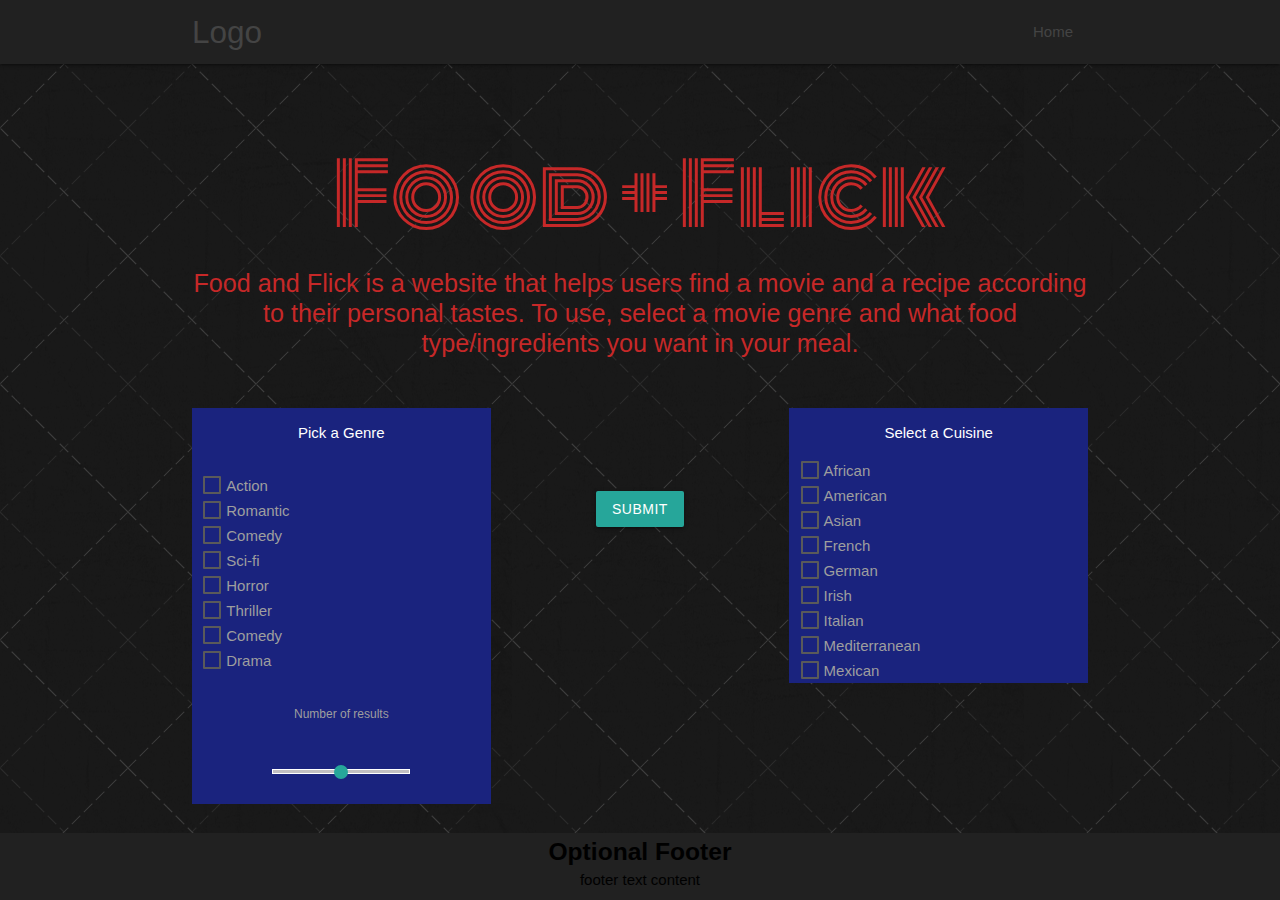
==== index.html @ fbc69330 "remove console logs" ====
<!DOCTYPE html>
<html>
  <head>
    <meta http-equiv="Content-Type" content="text/html; charset=UTF-8" />
    <meta name="viewport" content="width=device-width, initial-scale=1" />
    <title>Food & Flick</title>
    <!-- Reset Stylesheet -->
    <link
      type="text/css"
      rel="stylesheet"
      href="reset.css"
      media="screen,projection"
    />
    <!--Import Google Icon/Fonts-->
    <link
      href="https://fonts.googleapis.com/icon?family=Material+Icons"
      rel="stylesheet"
    />

    <link
      href="https://fonts.googleapis.com/css2?family=Bungee+Shade&family=Fascinate+Inline&family=Jacques+Francois+Shadow&family=Monoton&display=swap"
      rel="stylesheet"
    />
    <!--Import materialize.css-->
    <link
      type="text/css"
      rel="stylesheet"
      href="https://cdnjs.cloudflare.com/ajax/libs/materialize/1.0.0/css/materialize.min.css"
      media="screen,projection"
    />
    <!-- our stylesheet -->
    <link
      type="text/css"
      rel="stylesheet"
      href="style.css"
      media="screen,projection"
    />
    <!--Let browser know website is optimized for mobile-->
    <meta name="viewport" content="width=device-width, initial-scale=1.0" />
  </head>

  <body>
    <!-- nav bar -->
    <nav class="grey darken-4" role="navigation">
      <div class="nav-wrapper container">
        <a id="logo-container" href="#" class="brand-logo">Logo</a>
        <ul class="right hide-on-med-and-down">
          <li><a href="#">Home</a></li>
        </ul>
      </div>
    </nav>
    <!-- main body content -->
    <main>
      <div class="container main">
        <div class="row content">
          <h2 class="main-header center-align red-text text-darken-3">
            Food + Flick
          </h2>
          <p
            class="flow-text center-align red-text text-darken-3"
            id="site-info"
          >
            Food and Flick is a website that helps users find a movie and a
            recipe according to their personal tastes. To use, select a movie
            genre and what food type/ingredients you want in your meal.
          </p>
          <div class="col l4 indigo darken-4 center-align movie-genre">
            Pick a Genre
            <form action="#">
              <p id="movieform">
                <label><input type="checkbox"  value="action" /><span>Action</span></label>
                <label> <input type="checkbox"  value="romantic" /> <span>Romantic</span></label>
                <label><input type="checkbox"  value="comedy"/> <span>Comedy</span></label>
                <label><input type="checkbox"  value="sci-fi"/> <span>Sci-fi</span></label>
                <label><input type="checkbox"  value="horror"/> <span>Horror</span></label>
                <label><input type="checkbox"  value="thriller"/> <span>Thriller</span></label>
                <label><input type="checkbox"  value="comedy"/> <span>Comedy</span></label>
                <label><input type="checkbox"  value="drama"/> <span>Drama</span></label>
              </p>
            </form>
            <form action="#">
              <label for="fname">Number of results</label><br />
              <p class="range-field">
                <input type="range" id="test5" min="0" max="10" />
              </p>
            </form>
          </div>
          <div class="col l4">
            <div class="col l12 center-align button-div">
              <button
                class="btn waves-effect waves-light"
                type="submit"
                name="action"
                id="submit"
              >
                Submit
              </button>
            </div>
          </div>
          <div class="col l4 indigo darken-4 mx-2 center-align ingredients">
            <form id="foodform" action="#">
              Select a Cuisine
              <div id="foodform">
                <label><input type="checkbox" name="cuisine" class="foodcheck" value="african" /><span>African</span></label>
                <label><input type="checkbox" name="cuisine" class="foodcheck" value="american" /><span>American</span></label>
                <label><input type="checkbox" name="cuisine" class="foodcheck" value="asian"/><span>Asian</span></label>
                <label><input type="checkbox" name="cuisine" class="foodcheck" value="french"/><span>French</span></label>
                <label><input type="checkbox" name="cuisine" class="foodcheck" value="german"/><span>German</span></label>
                <label><input type="checkbox" name="cuisine" class="foodcheck" value="irish"/><span>Irish</span></label>
                <label><input type="checkbox" name="cuisine" class="foodcheck" value="italian"/><span>Italian</span></label>
                <label><input type="checkbox" name="cuisine" class="foodcheck" value="mediterranean"/><span>Mediterranean</span></label>
                <label><input type="checkbox" name="cuisine" class="foodcheck" value="mexican"/><span>Mexican</span></label>
              </div>
            </form>
            <!-- <p>
              <a class="btn-floating btn-small waves-effect waves-light red"
                ><i class="material-icons">add another</i></a>
            </p> -->
            <!-- add button? -->
          </div>
        </div>
      </div>
    </main>
    <!-- footer -->
    <footer class="page-footer grey darken-4">
      <h5 class="black-text">Optional Footer</h5>
      <p class="black-text">footer text content</p>
    </footer>
    <!--  Scripts-->
    <script src="https://code.jquery.com/jquery-3.1.1.min.js"></script>
    <script src="https://cdnjs.cloudflare.com/ajax/libs/materialize/1.0.0/js/materialize.min.js"></script>
    <script src="script.js"></script>
  </body>
</html>
---- style.css ----
nav ul a, nav .brand-logo {
    color: #444;
}

p {
    display: block;
    margin-block-start: 1em;
    margin-block-end: 1em;
    margin-inline-start: 0px;
    margin-inline-end: 0px;
    line-height: 2rem;
}

.light {
    font-weight: 300;
}

h5 {
    display: block;
    margin-block-start: 1.67em;
    margin-block-end: 1.67em;
    margin-inline-start: 0px;
    margin-inline-end: 0px;
    font-weight: bold;
}

footer.page-footer {
    padding: 5px;
    flex-shrink: 0;
    background-color: white;
    margin-block-start: auto;
}

footer h5, footer p {
    text-align: center;
    padding: 0;
    margin: 0;
}

body {
    display: flex;
    min-height: 100vh;
    flex-direction: column;
    background-image: url(crissXcross.png);
    color: white;
  }

  main {
    flex: 1 0 auto;
  }

.parallax-container {
    height: 300px;
}

/* div.row.content {
    justify-content: center;
} */

div.container.main {
    /* margin: 0px 100px 0px 100px; */
    justify-content: center;
}

p#main-text {
    margin: 0;
}

h2.main-header {
    margin-top: 85px;
    /* font-family: 'Bungee Shade', cursive;
    font-family: 'Fascinate Inline', cursive;
    font-family: 'Jacques Francois Shadow', cursive; */
    font-family: 'Monoton', cursive;
    font-size: 85px;
    margin-bottom: 20px;
    /* font-weight: bolder; */
}

div.movie-genre, div.ingredients {
    width: 100%;
    line-height: 50px;
}

div.button-div {
    justify-content: center;
    line-height: 200px;
}

[type="checkbox"]+span:not(.lever) {
    padding-left: 23px;
    padding-right: 7px;
    display: flex;
}

.material-icons {
    white-space: normal;
}

p.range-field {
    margin-inline-start: 25%;
    margin-inline-end: 25%;
}

#site-info {
    margin-bottom: 50px;
}

h2.results-header {
    margin-top: 85px;
    /* font-family: 'Bungee Shade', cursive; */
    /* font-family: 'Fascinate Inline', cursive; */
    font-family: 'Jacques Francois Shadow', cursive;
    /* font-family: 'Monoton', cursive; */
    font-size: 95px;
    margin-bottom: 20px;
}

div.result {
    line-height: 50px;
}
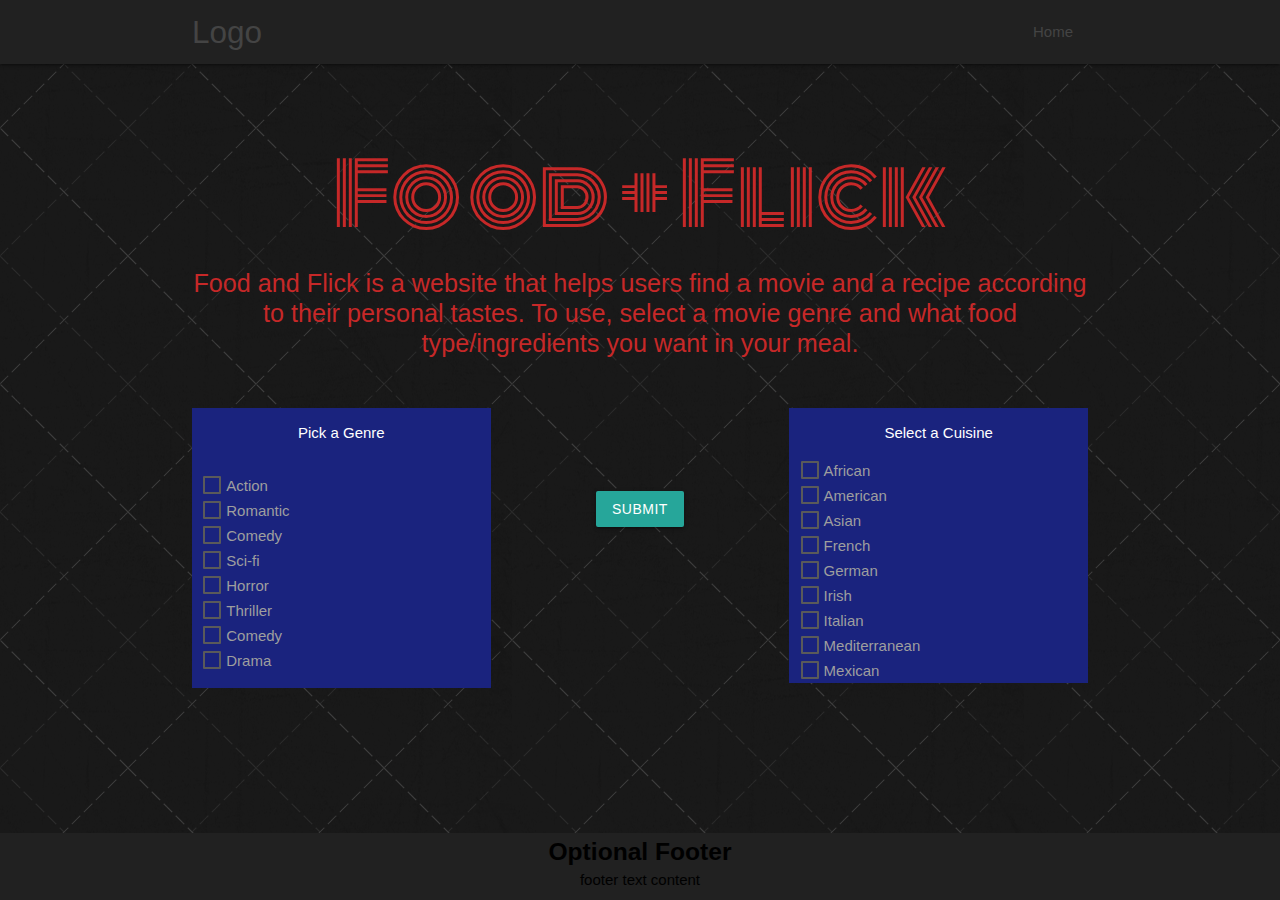
==== commit 7495a336: "finished JS" ====
--- a/index.html
+++ b/index.html
@@ -65,25 +65,25 @@
             genre and what food type/ingredients you want in your meal.
           </p>
           <div class="col l4 indigo darken-4 center-align movie-genre">
-            Pick a Genre
-            <form action="#">
-              <p id="movieform">
-                <label><input type="checkbox"  value="action" /><span>Action</span></label>
-                <label> <input type="checkbox"  value="romantic" /> <span>Romantic</span></label>
-                <label><input type="checkbox"  value="comedy"/> <span>Comedy</span></label>
-                <label><input type="checkbox"  value="sci-fi"/> <span>Sci-fi</span></label>
-                <label><input type="checkbox"  value="horror"/> <span>Horror</span></label>
-                <label><input type="checkbox"  value="thriller"/> <span>Thriller</span></label>
-                <label><input type="checkbox"  value="comedy"/> <span>Comedy</span></label>
-                <label><input type="checkbox"  value="drama"/> <span>Drama</span></label>
+            <form id="movieform" action="#">
+              Pick a Genre
+              <p>
+                <label><input type="checkbox" class="genreCheck"  value="action" /><span>Action</span></label>
+                <label> <input type="checkbox" class="genreCheck" value="romantic" /> <span>Romantic</span></label>
+                <label><input type="checkbox" class="genreCheck" value="comedy"/> <span>Comedy</span></label>
+                <label><input type="checkbox" class="genreCheck" value="scifi"/> <span>Sci-fi</span></label>
+                <label><input type="checkbox" class="genreCheck" value="horror"/> <span>Horror</span></label>
+                <label><input type="checkbox" class="genreCheck" value="thriller"/> <span>Thriller</span></label>
+                <label><input type="checkbox" class="genreCheck" value="comedy"/> <span>Comedy</span></label>
+                <label><input type="checkbox" class="genreCheck" value="drama"/> <span>Drama</span></label>
               </p>
             </form>
-            <form action="#">
+            <!-- <form action="#">
               <label for="fname">Number of results</label><br />
               <p class="range-field">
                 <input type="range" id="test5" min="0" max="10" />
               </p>
-            </form>
+            </form> -->
           </div>
           <div class="col l4">
             <div class="col l12 center-align button-div">
--- a/style.css
+++ b/style.css
@@ -118,4 +118,4 @@
 
 div.result {
     line-height: 50px;
-}+}
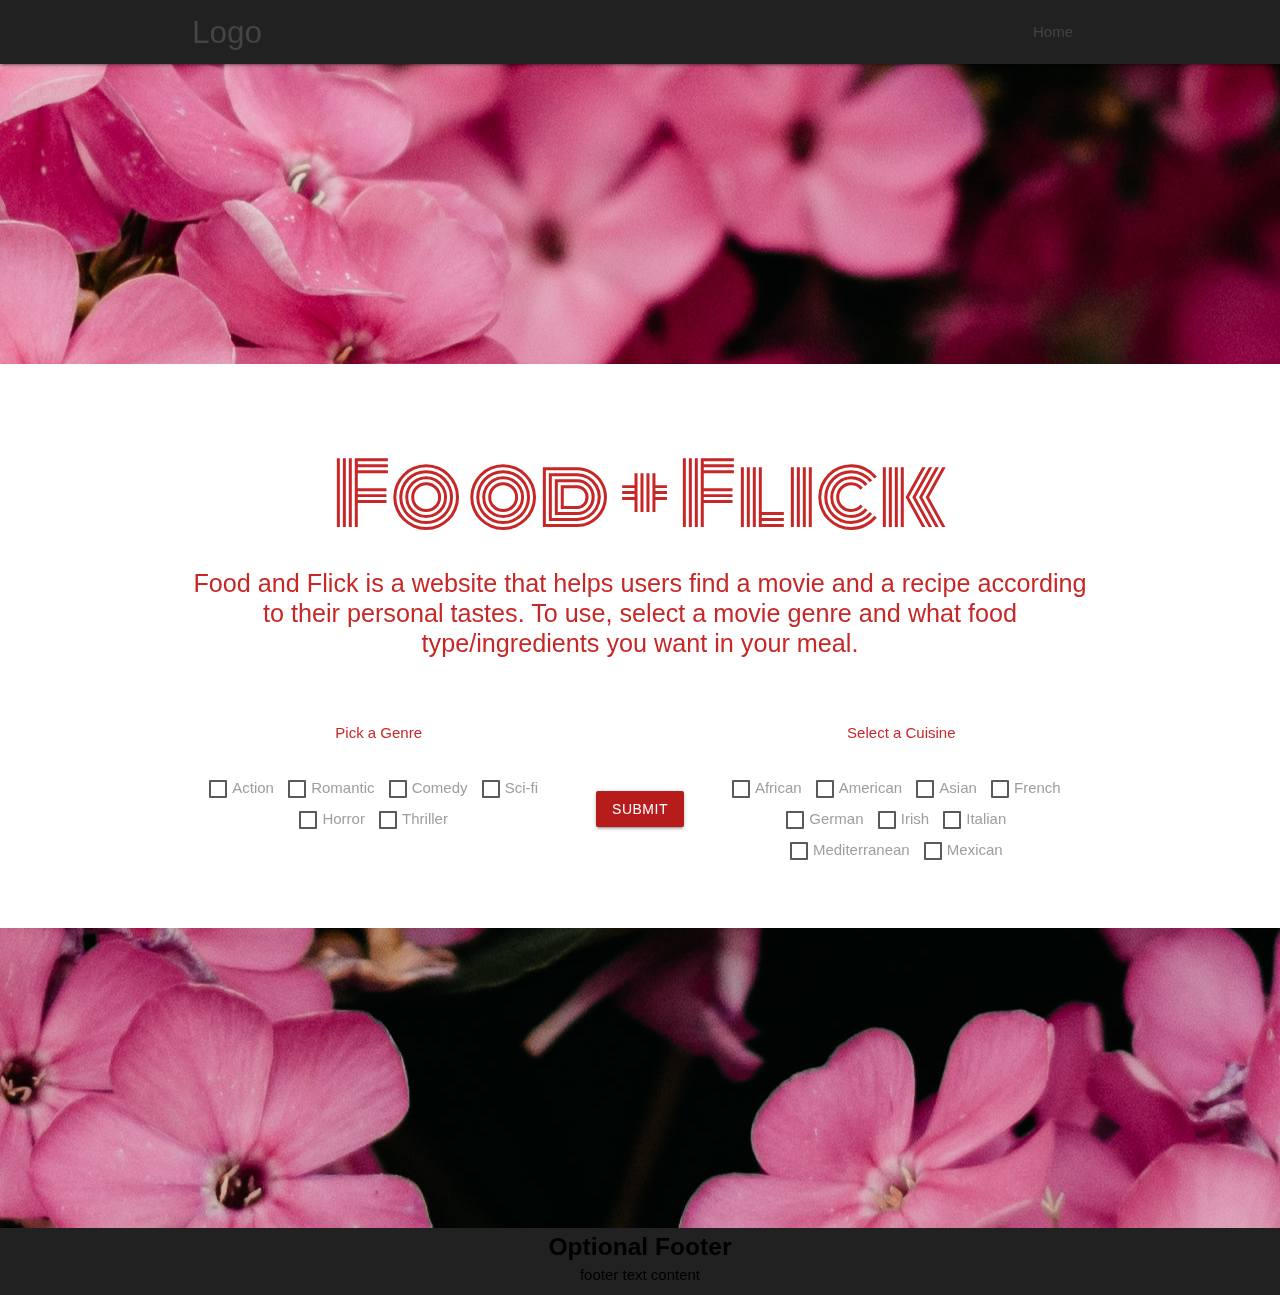
==== commit 62555f91: "update css, js" ====
--- a/index.html
+++ b/index.html
@@ -50,23 +50,28 @@
       </div>
     </nav>
     <!-- main body content -->
-    <main>
+    <main class="red-text text-darken-3">
+      <div class="parallax-container">
+      <div class="parallax"><img src="petals.jpg"></div>
+      </div>
       <div class="container main">
+      
         <div class="row content">
-          <h2 class="main-header center-align red-text text-darken-3">
+          <h3 class="main-header center-align ">
             Food + Flick
-          </h2>
+          </h3>
           <p
-            class="flow-text center-align red-text text-darken-3"
+            class="flow-text center-align"
             id="site-info"
           >
             Food and Flick is a website that helps users find a movie and a
             recipe according to their personal tastes. To use, select a movie
             genre and what food type/ingredients you want in your meal.
           </p>
-          <div class="col l4 indigo darken-4 center-align movie-genre">
-            <form id="movieform" action="#">
-              Pick a Genre
+          <!-- movie genre column -->
+          <div class="col l5 center-align movie-genre">
+            Pick a Genre
+            <form action="#" id="movieform">
               <p>
                 <label><input type="checkbox" class="genreCheck"  value="action" /><span>Action</span></label>
                 <label> <input type="checkbox" class="genreCheck" value="romantic" /> <span>Romantic</span></label>
@@ -74,21 +79,15 @@
                 <label><input type="checkbox" class="genreCheck" value="scifi"/> <span>Sci-fi</span></label>
                 <label><input type="checkbox" class="genreCheck" value="horror"/> <span>Horror</span></label>
                 <label><input type="checkbox" class="genreCheck" value="thriller"/> <span>Thriller</span></label>
-                <label><input type="checkbox" class="genreCheck" value="comedy"/> <span>Comedy</span></label>
-                <label><input type="checkbox" class="genreCheck" value="drama"/> <span>Drama</span></label>
+                <!-- <label><input type="checkbox" class="genreCheck" value="drama"/> <span>Drama</span></label> -->
               </p>
             </form>
-            <!-- <form action="#">
-              <label for="fname">Number of results</label><br />
-              <p class="range-field">
-                <input type="range" id="test5" min="0" max="10" />
-              </p>
-            </form> -->
           </div>
-          <div class="col l4">
+          <!-- submit button column -->
+          <div class="col l2">
             <div class="col l12 center-align button-div">
               <button
-                class="btn waves-effect waves-light"
+                class="btn waves-effect waves-light red darken-4"
                 type="submit"
                 name="action"
                 id="submit"
@@ -97,10 +96,12 @@
               </button>
             </div>
           </div>
-          <div class="col l4 indigo darken-4 mx-2 center-align ingredients">
+          <!-- ingredients column -->
+          <div class="col l5 mx-2 center-align ingredients">
+            Select a Cuisine
             <form id="foodform" action="#">
-              Select a Cuisine
               <div id="foodform">
+                <p>
                 <label><input type="checkbox" name="cuisine" class="foodcheck" value="african" /><span>African</span></label>
                 <label><input type="checkbox" name="cuisine" class="foodcheck" value="american" /><span>American</span></label>
                 <label><input type="checkbox" name="cuisine" class="foodcheck" value="asian"/><span>Asian</span></label>
@@ -110,16 +111,15 @@
                 <label><input type="checkbox" name="cuisine" class="foodcheck" value="italian"/><span>Italian</span></label>
                 <label><input type="checkbox" name="cuisine" class="foodcheck" value="mediterranean"/><span>Mediterranean</span></label>
                 <label><input type="checkbox" name="cuisine" class="foodcheck" value="mexican"/><span>Mexican</span></label>
+              </p>
               </div>
             </form>
-            <!-- <p>
-              <a class="btn-floating btn-small waves-effect waves-light red"
-                ><i class="material-icons">add another</i></a>
-            </p> -->
-            <!-- add button? -->
           </div>
         </div>
       </div>
+      <div class="parallax-container">
+      <div class="parallax"><img src="petals.jpg"></div>
+    </div>
     </main>
     <!-- footer -->
     <footer class="page-footer grey darken-4">
--- a/style.css
+++ b/style.css
@@ -27,7 +27,6 @@
 footer.page-footer {
     padding: 5px;
     flex-shrink: 0;
-    background-color: white;
     margin-block-start: auto;
 }
 
@@ -41,8 +40,6 @@
     display: flex;
     min-height: 100vh;
     flex-direction: column;
-    background-image: url(crissXcross.png);
-    color: white;
   }
 
   main {
@@ -53,20 +50,16 @@
     height: 300px;
 }
 
-/* div.row.content {
-    justify-content: center;
-} */
-
 div.container.main {
     /* margin: 0px 100px 0px 100px; */
-    justify-content: center;
+    justify-content: center
 }
 
 p#main-text {
     margin: 0;
 }
 
-h2.main-header {
+h3.main-header {
     margin-top: 85px;
     /* font-family: 'Bungee Shade', cursive;
     font-family: 'Fascinate Inline', cursive;
@@ -87,12 +80,6 @@
     line-height: 200px;
 }
 
-[type="checkbox"]+span:not(.lever) {
-    padding-left: 23px;
-    padding-right: 7px;
-    display: flex;
-}
-
 .material-icons {
     white-space: normal;
 }
@@ -106,16 +93,10 @@
     margin-bottom: 50px;
 }
 
-h2.results-header {
-    margin-top: 85px;
-    /* font-family: 'Bungee Shade', cursive; */
-    /* font-family: 'Fascinate Inline', cursive; */
-    font-family: 'Jacques Francois Shadow', cursive;
-    /* font-family: 'Monoton', cursive; */
-    font-size: 95px;
-    margin-bottom: 20px;
+
+[type="checkbox"]+span:not(.lever) {
+    padding-left: 23px;
+    padding-right: 10px;
+    line-height: 22px;
+
 }
-
-div.result {
-    line-height: 50px;
-}
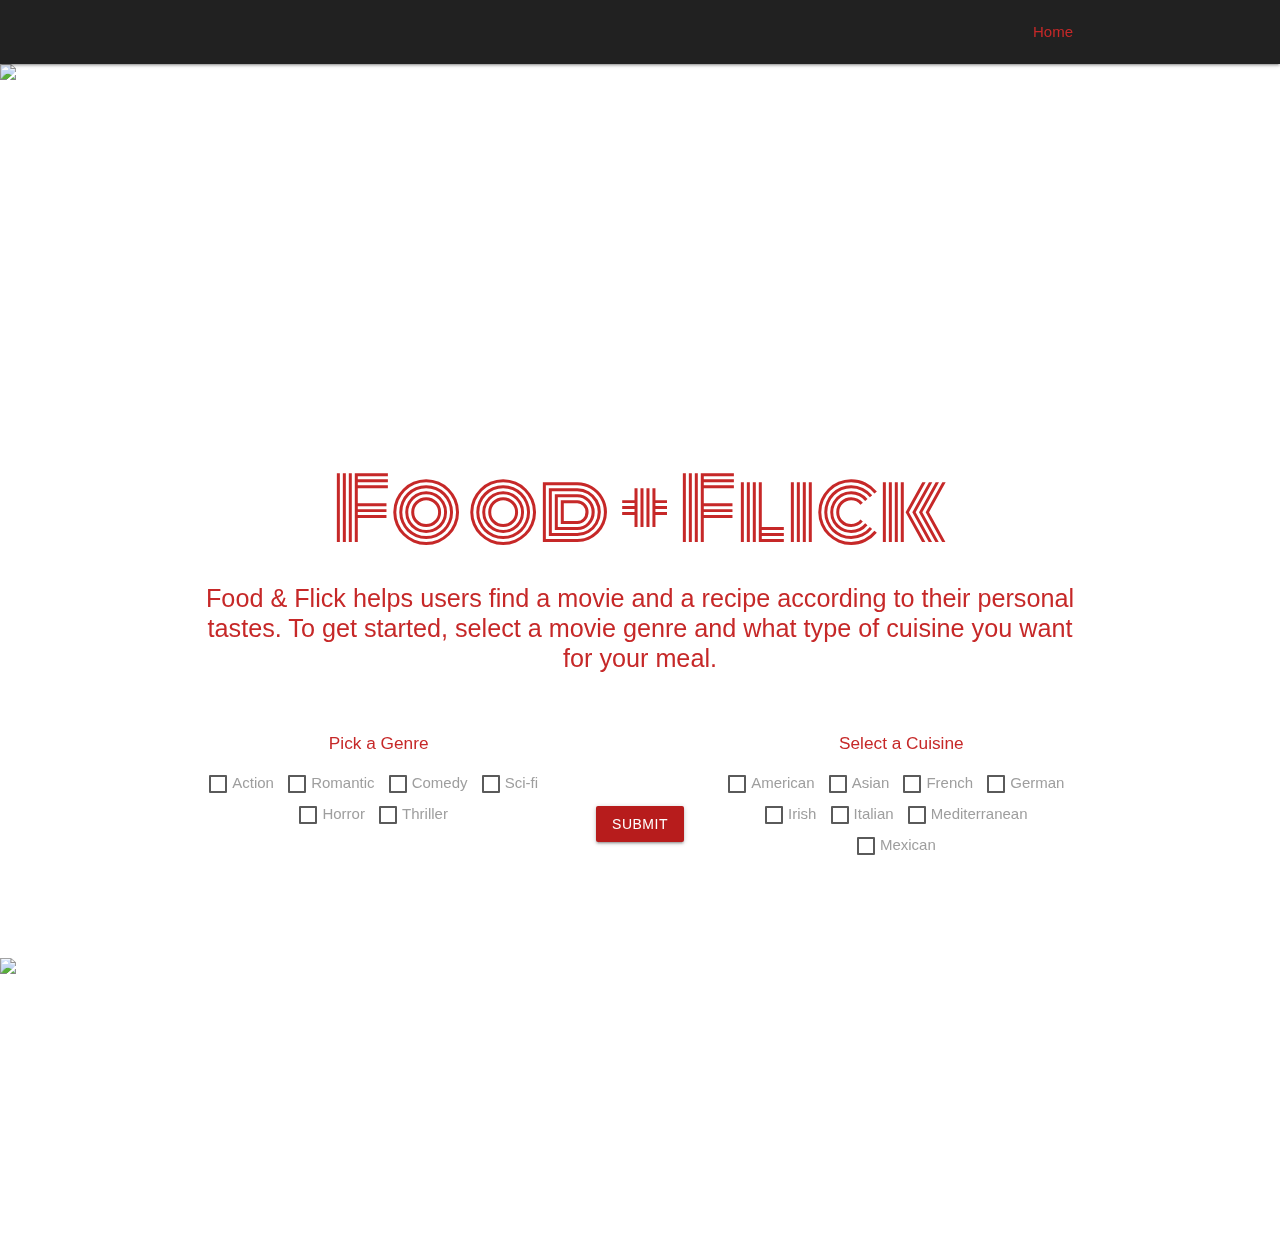
==== commit ba039fe8: "Merge branch 'dexter' into danielle" ====
--- a/index.html
+++ b/index.html
@@ -43,19 +43,19 @@
     <!-- nav bar -->
     <nav class="grey darken-4" role="navigation">
       <div class="nav-wrapper container">
-        <a id="logo-container" href="#" class="brand-logo">Logo</a>
+        <a id="logo-container" class="fas fa-film red-text text-darken-3"></a>
         <ul class="right hide-on-med-and-down">
-          <li><a href="#">Home</a></li>
+          <li id="home"><a href="#" class="red-text text-darken-3">Home</a></li>
         </ul>
       </div>
     </nav>
     <!-- main body content -->
     <main class="red-text text-darken-3">
       <div class="parallax-container">
-      <div class="parallax"><img src="petals.jpg"></div>
+      <div class="parallax"><img src="https://northernvirginiamag.com/wp-content/uploads/2020/08/movie-popcorn.jpg"></div>
       </div>
+      <div class="section white">
       <div class="container main">
-      
         <div class="row content">
           <h3 class="main-header center-align ">
             Food + Flick
@@ -64,13 +64,13 @@
             class="flow-text center-align"
             id="site-info"
           >
-            Food and Flick is a website that helps users find a movie and a
-            recipe according to their personal tastes. To use, select a movie
-            genre and what food type/ingredients you want in your meal.
+            Food & Flick helps users find a movie and a
+            recipe according to their personal tastes. To get started, select a movie
+            genre and what type of cuisine you want for your meal.
           </p>
           <!-- movie genre column -->
           <div class="col l5 center-align movie-genre">
-            Pick a Genre
+            <h6><strong>Pick a Genre</strong></h6>
             <form action="#" id="movieform">
               <p>
                 <label><input type="checkbox" class="genreCheck"  value="action" /><span>Action</span></label>
@@ -79,30 +79,30 @@
                 <label><input type="checkbox" class="genreCheck" value="scifi"/> <span>Sci-fi</span></label>
                 <label><input type="checkbox" class="genreCheck" value="horror"/> <span>Horror</span></label>
                 <label><input type="checkbox" class="genreCheck" value="thriller"/> <span>Thriller</span></label>
-                <!-- <label><input type="checkbox" class="genreCheck" value="drama"/> <span>Drama</span></label> -->
               </p>
             </form>
           </div>
           <!-- submit button column -->
           <div class="col l2">
             <div class="col l12 center-align button-div">
+              
               <button
                 class="btn waves-effect waves-light red darken-4"
                 type="submit"
                 name="action"
                 id="submit"
-              >
+                >
                 Submit
               </button>
+            
             </div>
           </div>
           <!-- ingredients column -->
           <div class="col l5 mx-2 center-align ingredients">
-            Select a Cuisine
+            <h6><strong>Select a Cuisine</h6></strong>
             <form id="foodform" action="#">
               <div id="foodform">
                 <p>
-                <label><input type="checkbox" name="cuisine" class="foodcheck" value="african" /><span>African</span></label>
                 <label><input type="checkbox" name="cuisine" class="foodcheck" value="american" /><span>American</span></label>
                 <label><input type="checkbox" name="cuisine" class="foodcheck" value="asian"/><span>Asian</span></label>
                 <label><input type="checkbox" name="cuisine" class="foodcheck" value="french"/><span>French</span></label>
@@ -117,18 +117,15 @@
           </div>
         </div>
       </div>
+    </div>
       <div class="parallax-container">
-      <div class="parallax"><img src="petals.jpg"></div>
+      <div class="parallax"><img src="https://northernvirginiamag.com/wp-content/uploads/2020/08/movie-popcorn.jpg"></div>
     </div>
     </main>
-    <!-- footer -->
-    <footer class="page-footer grey darken-4">
-      <h5 class="black-text">Optional Footer</h5>
-      <p class="black-text">footer text content</p>
-    </footer>
     <!--  Scripts-->
     <script src="https://code.jquery.com/jquery-3.1.1.min.js"></script>
     <script src="https://cdnjs.cloudflare.com/ajax/libs/materialize/1.0.0/js/materialize.min.js"></script>
+    <script src="https://kit.fontawesome.com/34f117fa7f.js" crossorigin="anonymous"></script>
     <script src="script.js"></script>
   </body>
 </html>
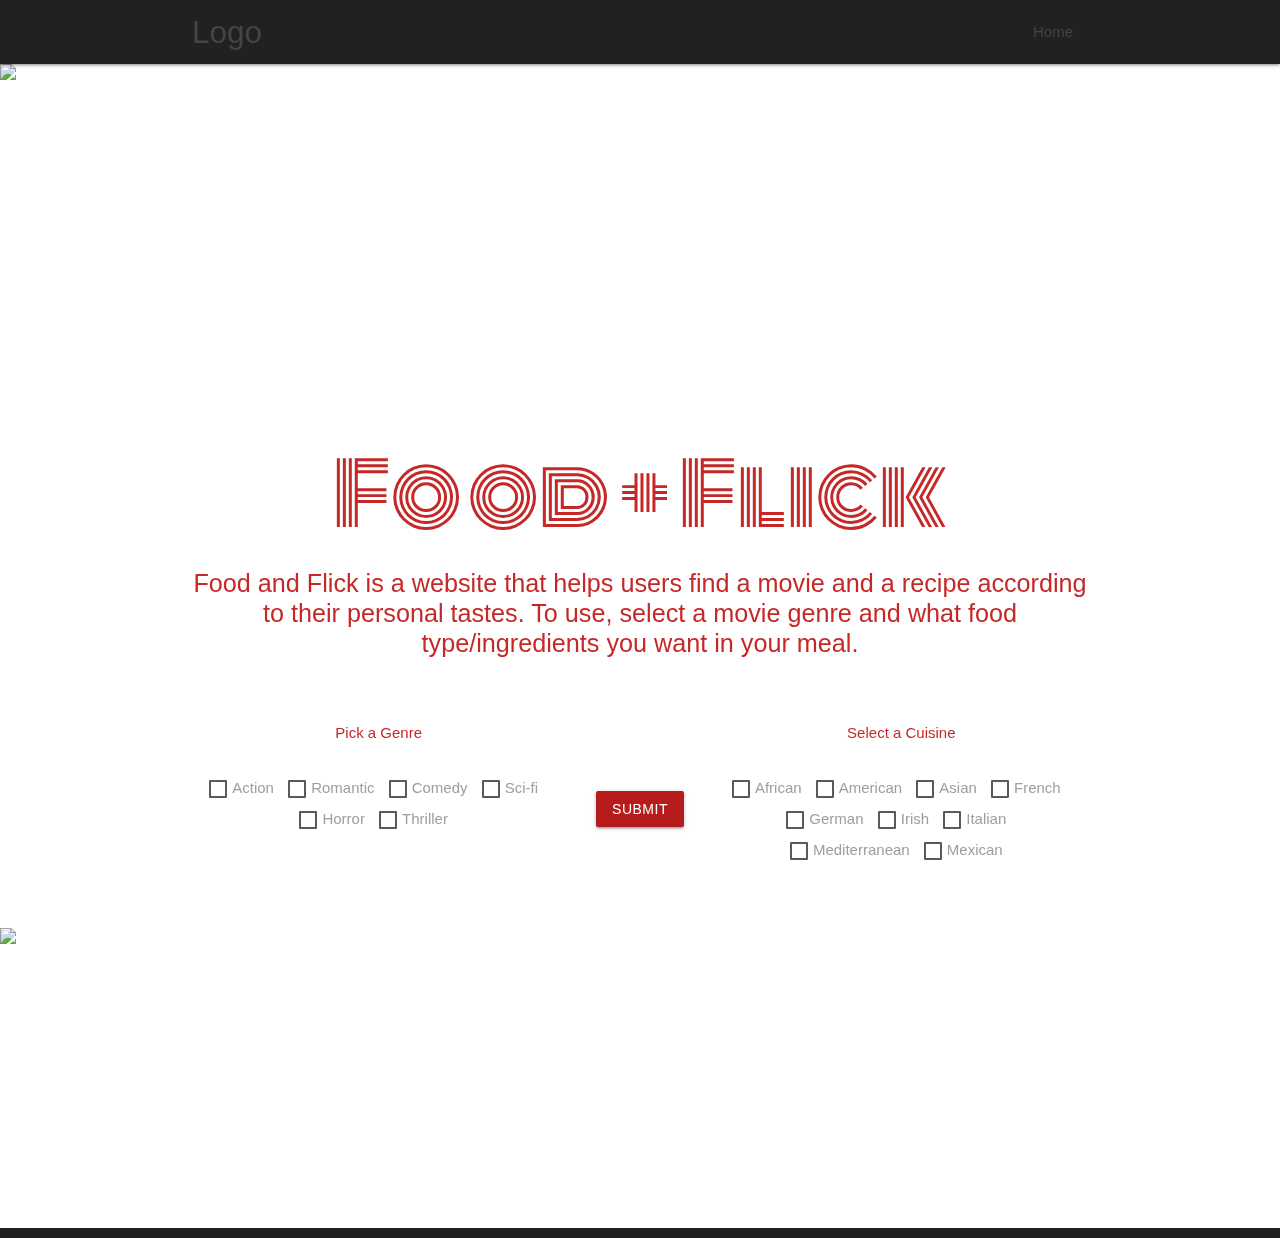
==== commit 481bded8: "Adjusting files" ====
--- a/index.html
+++ b/index.html
@@ -43,19 +43,19 @@
     <!-- nav bar -->
     <nav class="grey darken-4" role="navigation">
       <div class="nav-wrapper container">
-        <a id="logo-container" class="fas fa-film red-text text-darken-3"></a>
+        <a id="logo-container" href="#" class="brand-logo">Logo</a>
         <ul class="right hide-on-med-and-down">
-          <li id="home"><a href="#" class="red-text text-darken-3">Home</a></li>
+          <li><a href="#">Home</a></li>
         </ul>
       </div>
     </nav>
     <!-- main body content -->
     <main class="red-text text-darken-3">
       <div class="parallax-container">
-      <div class="parallax"><img src="https://northernvirginiamag.com/wp-content/uploads/2020/08/movie-popcorn.jpg"></div>
+      <div class="parallax"><img src="petals.jpg"></div>
       </div>
-      <div class="section white">
       <div class="container main">
+      
         <div class="row content">
           <h3 class="main-header center-align ">
             Food + Flick
@@ -64,13 +64,13 @@
             class="flow-text center-align"
             id="site-info"
           >
-            Food & Flick helps users find a movie and a
-            recipe according to their personal tastes. To get started, select a movie
-            genre and what type of cuisine you want for your meal.
+            Food and Flick is a website that helps users find a movie and a
+            recipe according to their personal tastes. To use, select a movie
+            genre and what food type/ingredients you want in your meal.
           </p>
           <!-- movie genre column -->
           <div class="col l5 center-align movie-genre">
-            <h6><strong>Pick a Genre</strong></h6>
+            Pick a Genre
             <form action="#" id="movieform">
               <p>
                 <label><input type="checkbox" class="genreCheck"  value="action" /><span>Action</span></label>
@@ -79,30 +79,30 @@
                 <label><input type="checkbox" class="genreCheck" value="scifi"/> <span>Sci-fi</span></label>
                 <label><input type="checkbox" class="genreCheck" value="horror"/> <span>Horror</span></label>
                 <label><input type="checkbox" class="genreCheck" value="thriller"/> <span>Thriller</span></label>
+                <!-- <label><input type="checkbox" class="genreCheck" value="drama"/> <span>Drama</span></label> -->
               </p>
             </form>
           </div>
           <!-- submit button column -->
           <div class="col l2">
             <div class="col l12 center-align button-div">
-              
               <button
                 class="btn waves-effect waves-light red darken-4"
                 type="submit"
                 name="action"
                 id="submit"
-                >
+              >
                 Submit
               </button>
-            
             </div>
           </div>
           <!-- ingredients column -->
           <div class="col l5 mx-2 center-align ingredients">
-            <h6><strong>Select a Cuisine</h6></strong>
+            Select a Cuisine
             <form id="foodform" action="#">
               <div id="foodform">
                 <p>
+                <label><input type="checkbox" name="cuisine" class="foodcheck" value="african" /><span>African</span></label>
                 <label><input type="checkbox" name="cuisine" class="foodcheck" value="american" /><span>American</span></label>
                 <label><input type="checkbox" name="cuisine" class="foodcheck" value="asian"/><span>Asian</span></label>
                 <label><input type="checkbox" name="cuisine" class="foodcheck" value="french"/><span>French</span></label>
@@ -117,15 +117,18 @@
           </div>
         </div>
       </div>
-    </div>
       <div class="parallax-container">
-      <div class="parallax"><img src="https://northernvirginiamag.com/wp-content/uploads/2020/08/movie-popcorn.jpg"></div>
+      <div class="parallax"><img src="petals.jpg"></div>
     </div>
     </main>
+    <!-- footer -->
+    <footer class="page-footer grey darken-4">
+      <h5 class="black-text"></h5>
+      <p class="black-text"></p>
+    </footer>
     <!--  Scripts-->
     <script src="https://code.jquery.com/jquery-3.1.1.min.js"></script>
     <script src="https://cdnjs.cloudflare.com/ajax/libs/materialize/1.0.0/js/materialize.min.js"></script>
-    <script src="https://kit.fontawesome.com/34f117fa7f.js" crossorigin="anonymous"></script>
     <script src="script.js"></script>
   </body>
 </html>
--- a/style.css
+++ b/style.css
@@ -42,7 +42,7 @@
     flex-direction: column;
   }
 
-  main {
+  .section {
     flex: 1 0 auto;
   }
 
@@ -51,9 +51,9 @@
 }
 
 div.container.main {
-    /* margin: 0px 100px 0px 100px; */
     justify-content: center
 }
+
 
 p#main-text {
     margin: 0;
@@ -67,7 +67,6 @@
     font-family: 'Monoton', cursive;
     font-size: 85px;
     margin-bottom: 20px;
-    /* font-weight: bolder; */
 }
 
 div.movie-genre, div.ingredients {
@@ -98,5 +97,9 @@
     padding-left: 23px;
     padding-right: 10px;
     line-height: 22px;
+}
 
+a.fas.fa-film {
+    font-size: 40px;
+    line-height: 1.5;
 }
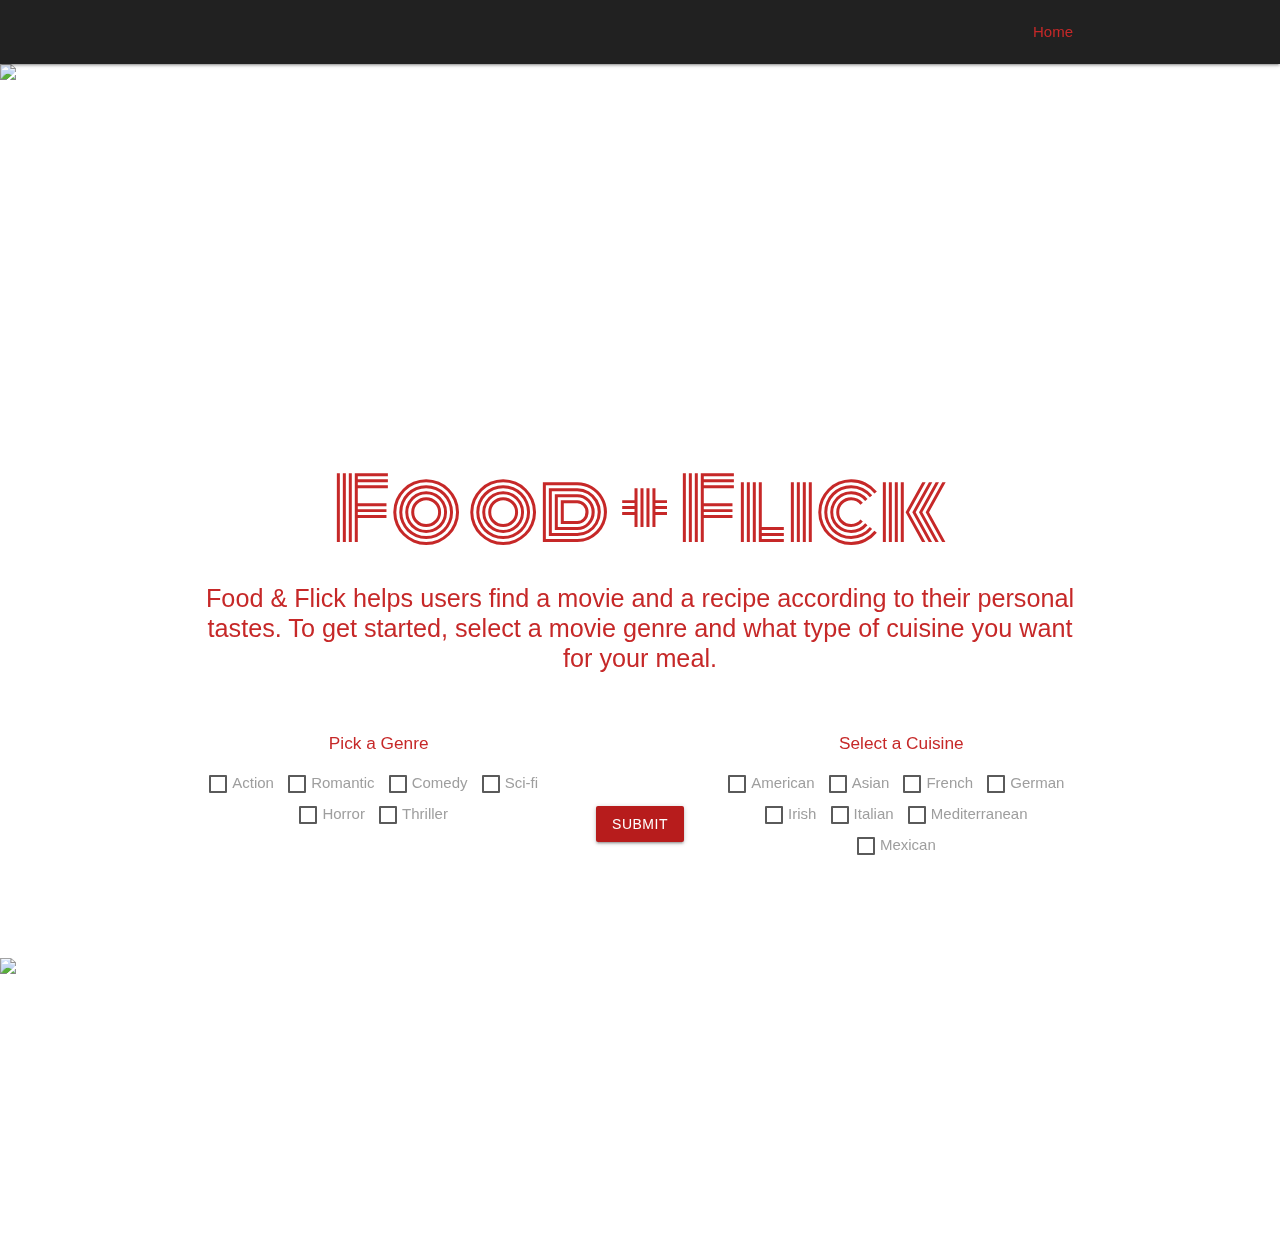
==== commit 4995c652: "Removed old background photo" ====
--- a/index.html
+++ b/index.html
@@ -43,19 +43,19 @@
     <!-- nav bar -->
     <nav class="grey darken-4" role="navigation">
       <div class="nav-wrapper container">
-        <a id="logo-container" href="#" class="brand-logo">Logo</a>
+        <a id="logo-container" class="fas fa-film red-text text-darken-3"></a>
         <ul class="right hide-on-med-and-down">
-          <li><a href="#">Home</a></li>
+          <li id="home"><a href="#" class="red-text text-darken-3">Home</a></li>
         </ul>
       </div>
     </nav>
     <!-- main body content -->
     <main class="red-text text-darken-3">
       <div class="parallax-container">
-      <div class="parallax"><img src="petals.jpg"></div>
+      <div class="parallax"><img src="https://northernvirginiamag.com/wp-content/uploads/2020/08/movie-popcorn.jpg"></div>
       </div>
+      <div class="section white">
       <div class="container main">
-      
         <div class="row content">
           <h3 class="main-header center-align ">
             Food + Flick
@@ -64,13 +64,13 @@
             class="flow-text center-align"
             id="site-info"
           >
-            Food and Flick is a website that helps users find a movie and a
-            recipe according to their personal tastes. To use, select a movie
-            genre and what food type/ingredients you want in your meal.
+            Food & Flick helps users find a movie and a
+            recipe according to their personal tastes. To get started, select a movie
+            genre and what type of cuisine you want for your meal.
           </p>
           <!-- movie genre column -->
           <div class="col l5 center-align movie-genre">
-            Pick a Genre
+            <h6><strong>Pick a Genre</strong></h6>
             <form action="#" id="movieform">
               <p>
                 <label><input type="checkbox" class="genreCheck"  value="action" /><span>Action</span></label>
@@ -79,30 +79,30 @@
                 <label><input type="checkbox" class="genreCheck" value="scifi"/> <span>Sci-fi</span></label>
                 <label><input type="checkbox" class="genreCheck" value="horror"/> <span>Horror</span></label>
                 <label><input type="checkbox" class="genreCheck" value="thriller"/> <span>Thriller</span></label>
-                <!-- <label><input type="checkbox" class="genreCheck" value="drama"/> <span>Drama</span></label> -->
               </p>
             </form>
           </div>
           <!-- submit button column -->
           <div class="col l2">
             <div class="col l12 center-align button-div">
+              
               <button
                 class="btn waves-effect waves-light red darken-4"
                 type="submit"
                 name="action"
                 id="submit"
-              >
+                >
                 Submit
               </button>
+            
             </div>
           </div>
           <!-- ingredients column -->
           <div class="col l5 mx-2 center-align ingredients">
-            Select a Cuisine
+            <h6><strong>Select a Cuisine</h6></strong>
             <form id="foodform" action="#">
               <div id="foodform">
                 <p>
-                <label><input type="checkbox" name="cuisine" class="foodcheck" value="african" /><span>African</span></label>
                 <label><input type="checkbox" name="cuisine" class="foodcheck" value="american" /><span>American</span></label>
                 <label><input type="checkbox" name="cuisine" class="foodcheck" value="asian"/><span>Asian</span></label>
                 <label><input type="checkbox" name="cuisine" class="foodcheck" value="french"/><span>French</span></label>
@@ -117,18 +117,15 @@
           </div>
         </div>
       </div>
+    </div>
       <div class="parallax-container">
-      <div class="parallax"><img src="petals.jpg"></div>
+      <div class="parallax"><img src="https://northernvirginiamag.com/wp-content/uploads/2020/08/movie-popcorn.jpg"></div>
     </div>
     </main>
-    <!-- footer -->
-    <footer class="page-footer grey darken-4">
-      <h5 class="black-text"></h5>
-      <p class="black-text"></p>
-    </footer>
     <!--  Scripts-->
     <script src="https://code.jquery.com/jquery-3.1.1.min.js"></script>
     <script src="https://cdnjs.cloudflare.com/ajax/libs/materialize/1.0.0/js/materialize.min.js"></script>
+    <script src="https://kit.fontawesome.com/34f117fa7f.js" crossorigin="anonymous"></script>
     <script src="script.js"></script>
   </body>
 </html>
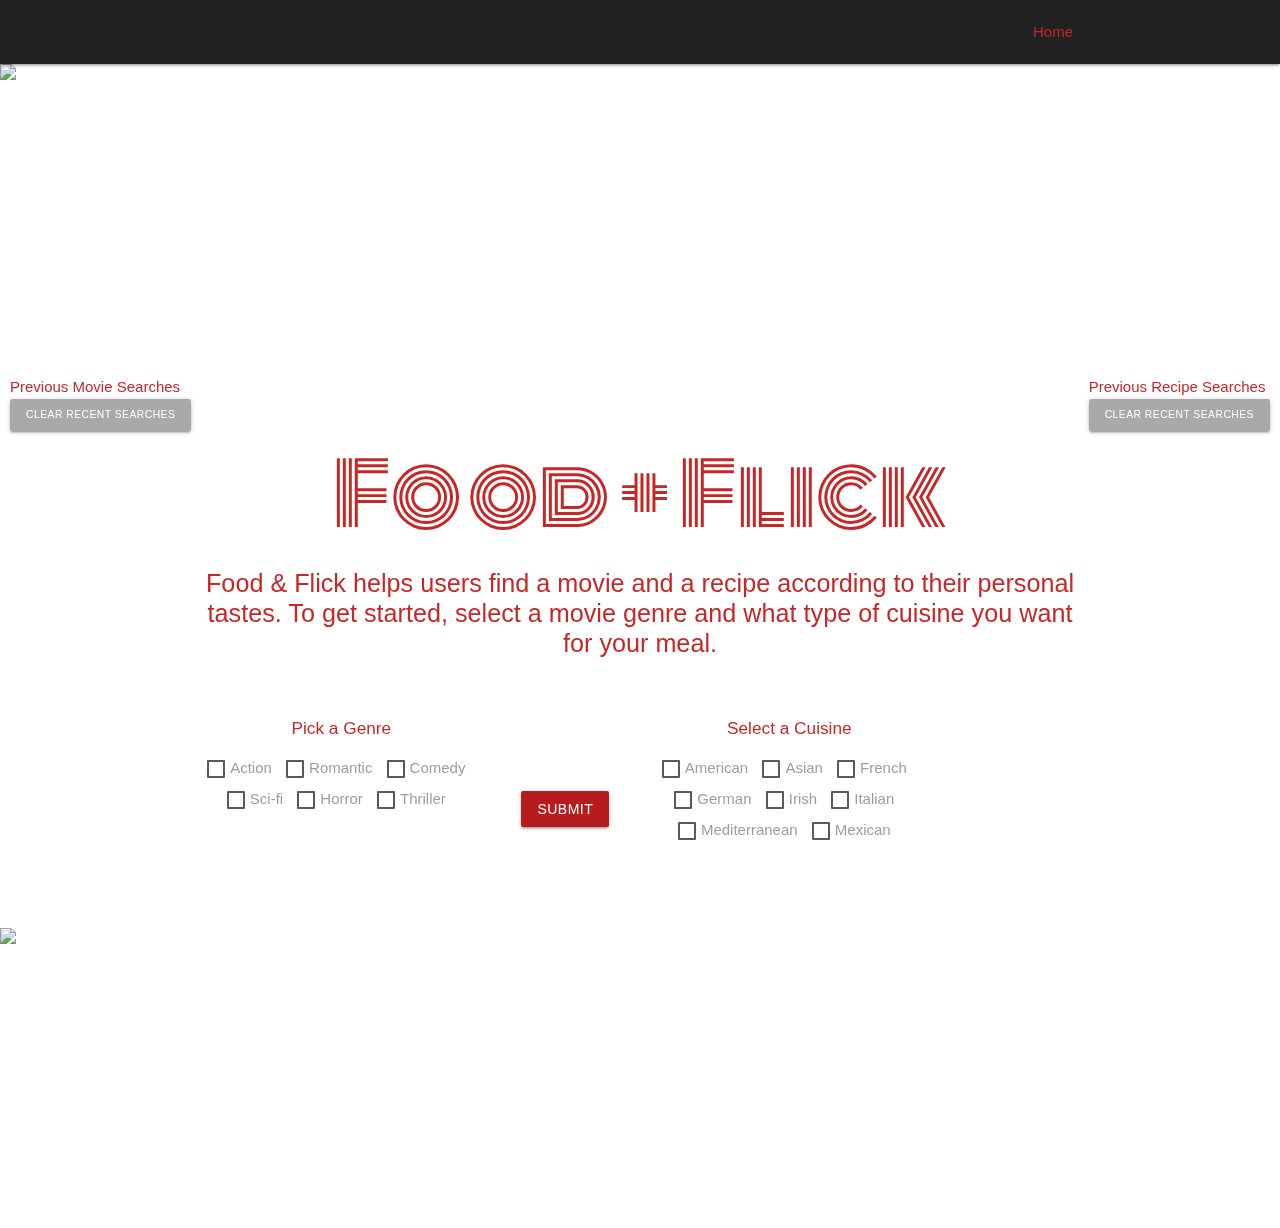
==== commit 013f5dcc: "Merge pull request #8 from johndexteriv/dexter" ====
--- a/index.html
+++ b/index.html
@@ -54,8 +54,17 @@
       <div class="parallax-container">
       <div class="parallax"><img src="https://northernvirginiamag.com/wp-content/uploads/2020/08/movie-popcorn.jpg"></div>
       </div>
-      <div class="section white">
-      <div class="container main">
+      <div class="col l2 section white" style="margin-left: 10px; float: left;">
+         <strong>Previous Movie Searches</strong> 
+        <ul class="searchmovielist"></ul>
+        <button id="clearmoviesearch" class="btn-small" style="background-color: darkgray; margin-top: 5px; font-size: 10.3px;">Clear Recent Searches</button>
+      </div>  
+      <div class="col l2 section white" style="margin-right: 10px; float: right;">
+        <strong>Previous Recipe Searches</strong> 
+       <ul class="searchrecipelist"></ul>
+       <button id="clearfoodsearch" class="btn-small" style="background-color: darkgray; margin-top: 5px; font-size: 10.3px;">Clear Recent Searches</button>
+     </div>  
+      <div class="container main center-align">
         <div class="row content">
           <h3 class="main-header center-align ">
             Food + Flick
@@ -69,16 +78,16 @@
             genre and what type of cuisine you want for your meal.
           </p>
           <!-- movie genre column -->
-          <div class="col l5 center-align movie-genre">
-            <h6><strong>Pick a Genre</strong></h6>
+          <div class="col l4 center-align movie-genre">
+            <h6 class="sectionheading"><strong>Pick a Genre</strong></h6>
             <form action="#" id="movieform">
-              <p>
-                <label><input type="checkbox" class="genreCheck"  value="action" /><span>Action</span></label>
-                <label> <input type="checkbox" class="genreCheck" value="romantic" /> <span>Romantic</span></label>
-                <label><input type="checkbox" class="genreCheck" value="comedy"/> <span>Comedy</span></label>
-                <label><input type="checkbox" class="genreCheck" value="scifi"/> <span>Sci-fi</span></label>
-                <label><input type="checkbox" class="genreCheck" value="horror"/> <span>Horror</span></label>
-                <label><input type="checkbox" class="genreCheck" value="thriller"/> <span>Thriller</span></label>
+              <p class="moviechecks">
+                <label><input type="checkbox" class="genreCheck" value="action"/><span>Action</span></label>
+                <label><input type="checkbox" class="genreCheck" value="romantic"/><span>Romantic</span></label>
+                <label><input type="checkbox" class="genreCheck" value="comedy"/><span>Comedy</span></label>
+                <label><input type="checkbox" class="genreCheck" value="scifi"/><span>Sci-fi</span></label>
+                <label><input type="checkbox" class="genreCheck" value="horror"/><span>Horror</span></label>
+                <label><input type="checkbox" class="genreCheck" value="thriller"/><span>Thriller</span></label>
               </p>
             </form>
           </div>
@@ -98,11 +107,11 @@
             </div>
           </div>
           <!-- ingredients column -->
-          <div class="col l5 mx-2 center-align ingredients">
-            <h6><strong>Select a Cuisine</h6></strong>
+          <div class="col l4 mx-2 center-align ingredients">
+            <h6 class="sectionheading"><strong>Select a Cuisine</h6></strong>
             <form id="foodform" action="#">
               <div id="foodform">
-                <p>
+                <p id="foodchecks">
                 <label><input type="checkbox" name="cuisine" class="foodcheck" value="american" /><span>American</span></label>
                 <label><input type="checkbox" name="cuisine" class="foodcheck" value="asian"/><span>Asian</span></label>
                 <label><input type="checkbox" name="cuisine" class="foodcheck" value="french"/><span>French</span></label>
--- a/style.css
+++ b/style.css
@@ -103,3 +103,4 @@
     font-size: 40px;
     line-height: 1.5;
 }
+
